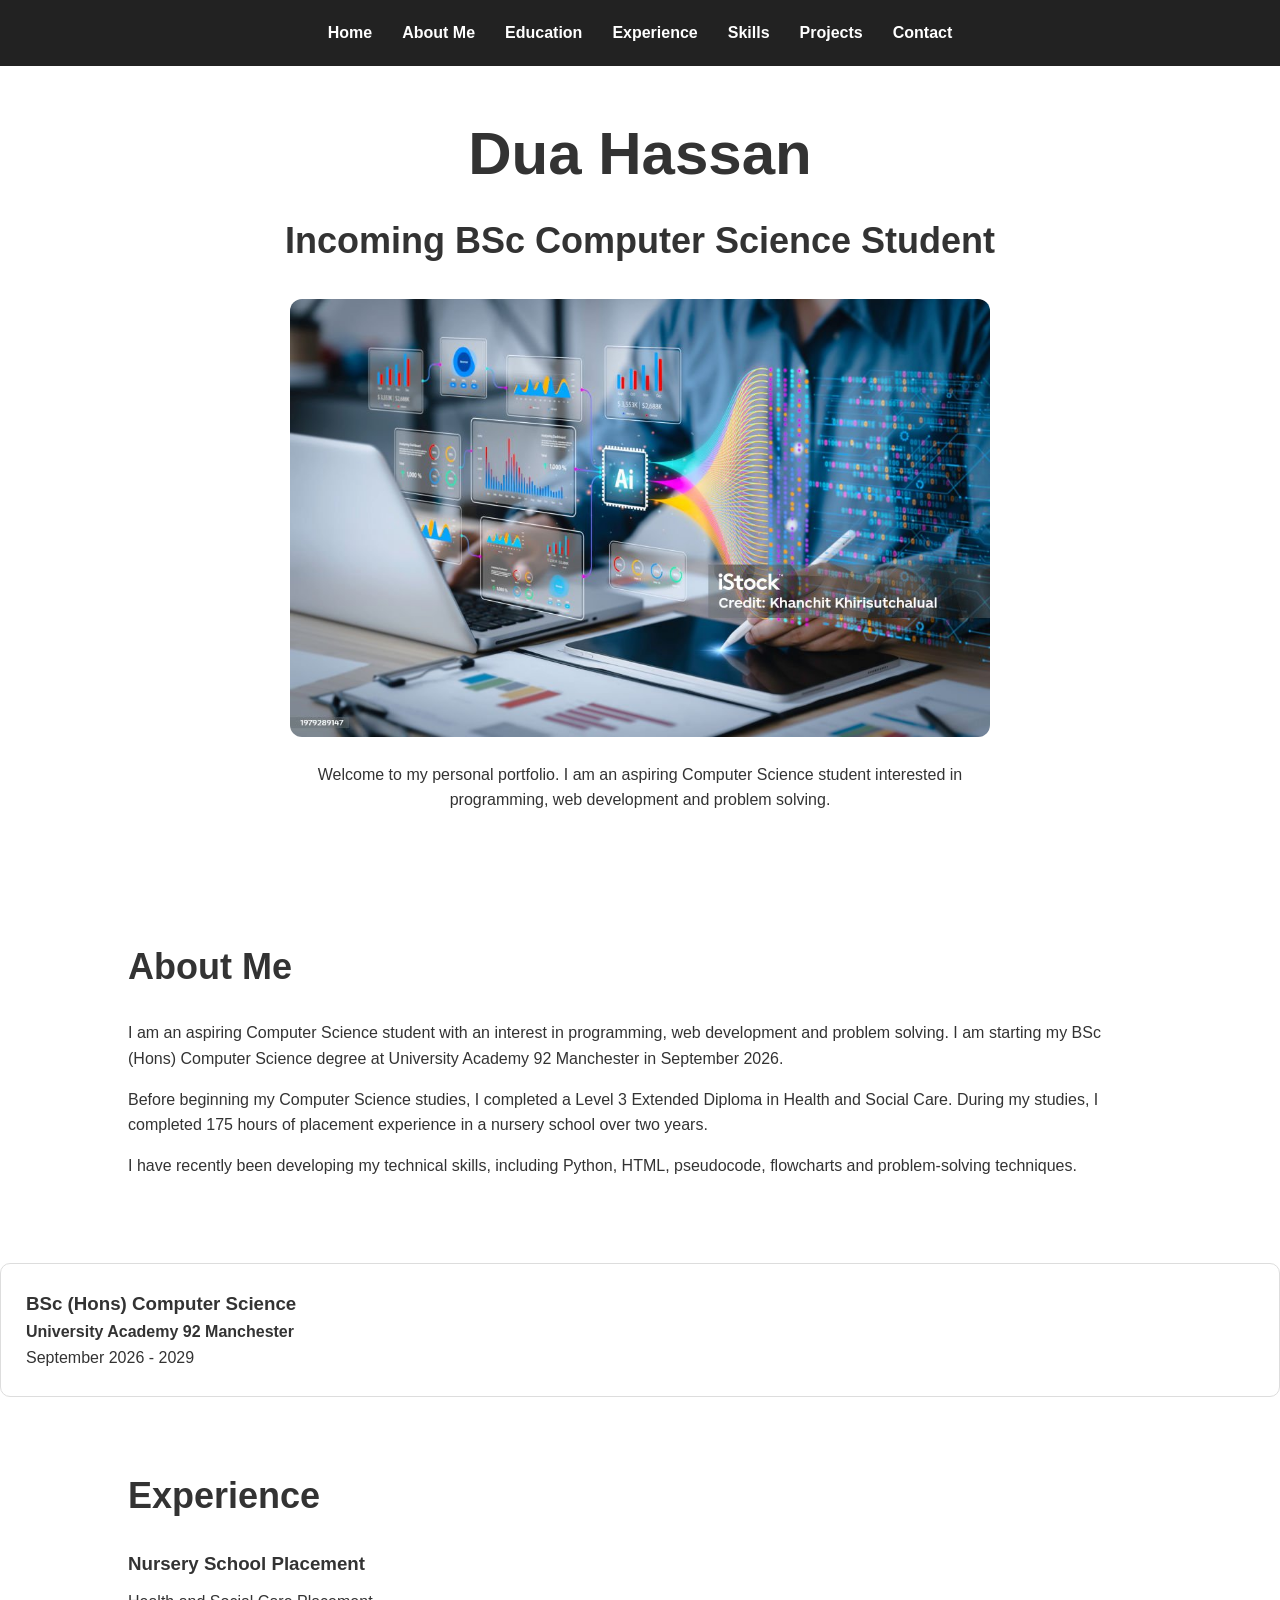
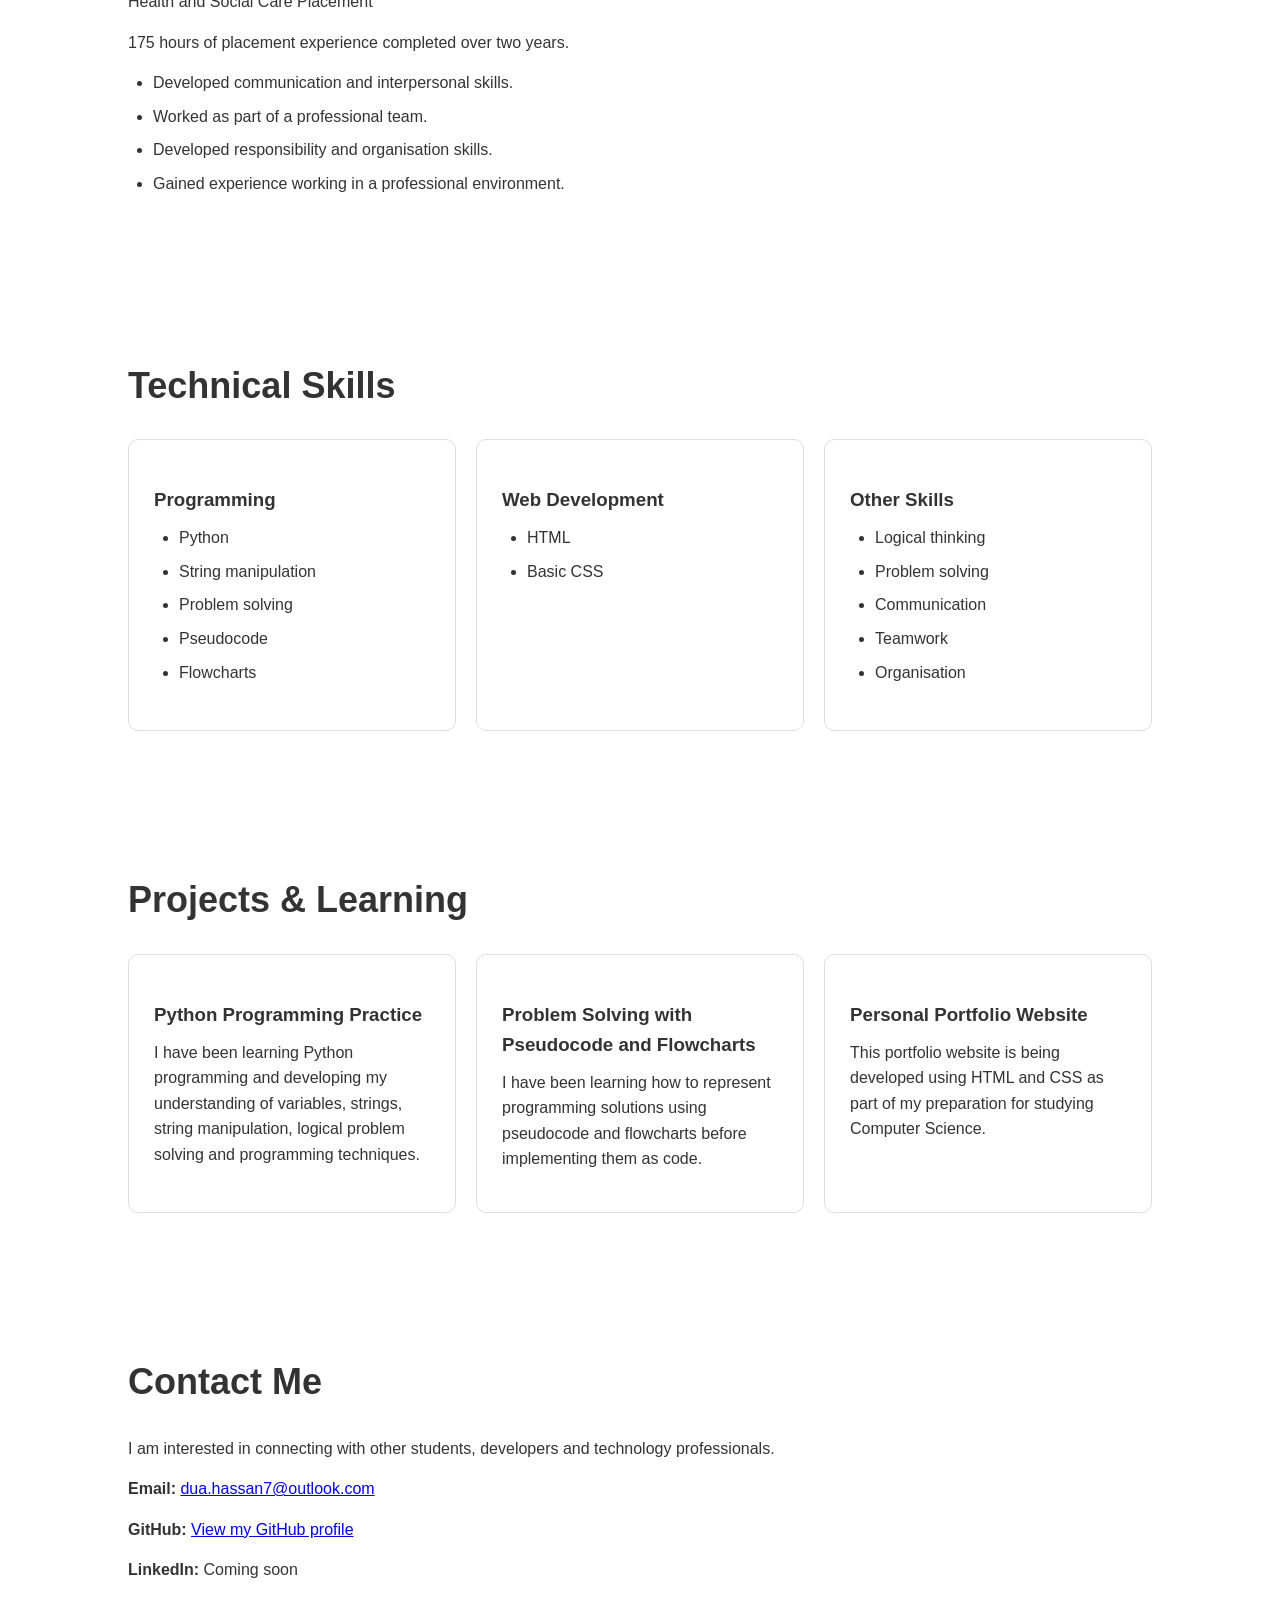
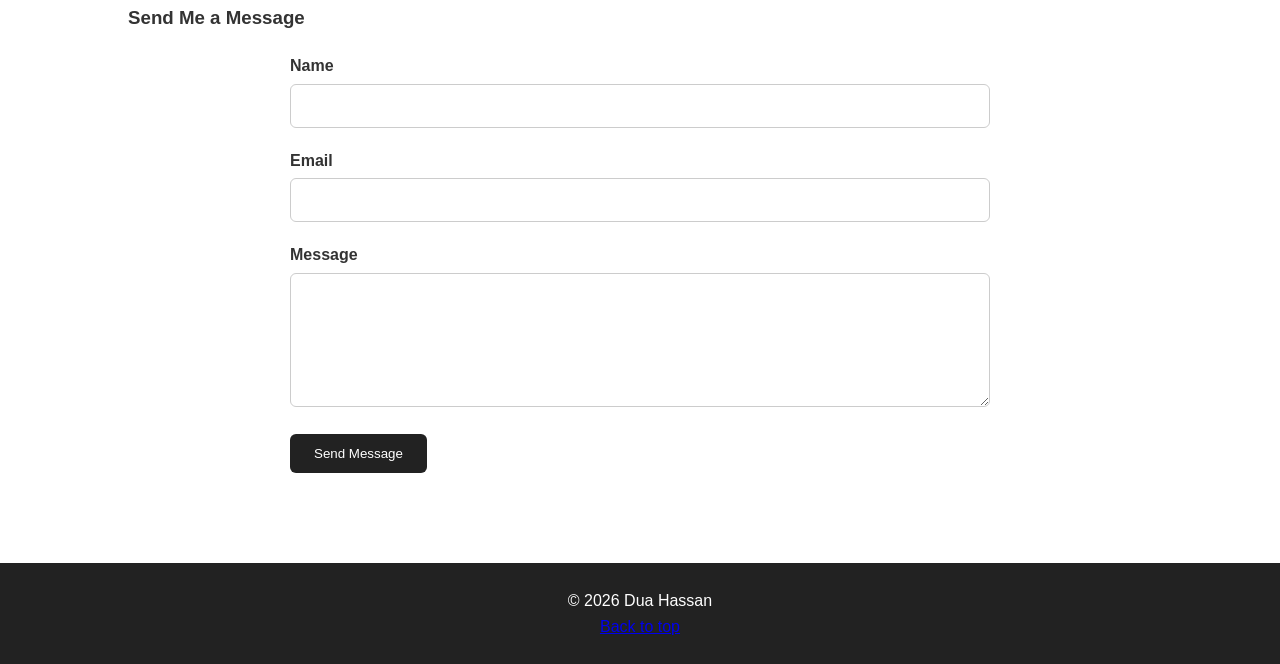
==== pages/index.html @ 4adf3e69 "Rename index.html to pages/index.html" ====
<!DOCTYPE html>
<html lang="en">

<head>

    <meta charset="UTF-8">

    <meta name="viewport" content="width=device-width, initial-scale=1.0">

    <title>My Portfolio</title>

    <link rel="stylesheet" href="../styles/style.css">
   
</head>



<body>
    <nav>

    <ul>

        <li><a href="index.html">Home</a></li>

        <li><a href="about.html">About Me</a></li>

        <li><a href="education.html">Education</a></li>

        <li><a href="experience.html">Experience</a></li>

        <li><a href="skills.html">Skills</a></li>

        <li><a href="project.html">Projects</a></li>

        <li><a href="contact.html">Contact</a></li>

    </ul>

</nav>
<section id="home">

    <h1>Dua Hassan</h1>

    <h2>Incoming BSc Computer Science Student</h2>

    <img src="../images/code.jpg" alt="Coding and technology" class="hero-image">
    <p>
        Welcome to my personal portfolio.
        I am an aspiring Computer Science student
        interested in programming, web development
        and problem solving.
    </p>

</section>
<section id="about">

    <h2>About Me</h2>

    <p>
        I am an aspiring Computer Science student with an interest
        in programming, web development and problem solving.
        I am starting my BSc (Hons) Computer Science degree at
        University Academy 92 Manchester in September 2026.
    </p>

    <p>
        Before beginning my Computer Science studies, I completed
        a Level 3 Extended Diploma in Health and Social Care.
        During my studies, I completed 175 hours of placement
        experience in a nursery school over two years.
    </p>

    <p>
        I have recently been developing my technical skills,
        including Python, HTML, pseudocode, flowcharts and
        problem-solving techniques.
    </p>

</section>
<article class="card">
    <h3>BSc (Hons) Computer Science</h3>
    <p><strong>University Academy 92 Manchester</strong></p>
    <p>September 2026 - 2029</p>
</article>
<section id="experience">

    <h2>Experience</h2>

    <h3>Nursery School Placement</h3>

    <p>
        Health and Social Care Placement
    </p>

    <p>
        175 hours of placement experience completed over two years.
    </p>

    <ul>

        <li>
            Developed communication and interpersonal skills.
        </li>

        <li>
            Worked as part of a professional team.
        </li>

        <li>
            Developed responsibility and organisation skills.
        </li>

        <li>
            Gained experience working in a professional environment.
        </li>

    </ul>

</section>
<section id="skills">

    <h2>Technical Skills</h2>

    <div class="skills-grid">

        <article class="card">
            <h3>Programming</h3>

            <ul class="content-list">
                <li>Python</li>
                <li>String manipulation</li>
                <li>Problem solving</li>
                <li>Pseudocode</li>
                <li>Flowcharts</li>
            </ul>
        </article>

        <article class="card">
            <h3>Web Development</h3>

            <ul class="content-list">
                <li>HTML</li>
                <li>Basic CSS</li>
            </ul>
        </article>

        <article class="card">
            <h3>Other Skills</h3>

            <ul class="content-list">
                <li>Logical thinking</li>
                <li>Problem solving</li>
                <li>Communication</li>
                <li>Teamwork</li>
                <li>Organisation</li>
            </ul>
        </article>

    </div>

</section>
<section id="projects">

    <h2>Projects & Learning</h2>

    <div class="projects-grid">

        <article class="card">
            <h3>Python Programming Practice</h3>

            <p>
                I have been learning Python programming and developing
                my understanding of variables, strings, string manipulation,
                logical problem solving and programming techniques.
            </p>
        </article>

        <article class="card">
            <h3>Problem Solving with Pseudocode and Flowcharts</h3>

            <p>
                I have been learning how to represent programming solutions
                using pseudocode and flowcharts before implementing them
                as code.
            </p>
        </article>

        <article class="card">
            <h3>Personal Portfolio Website</h3>

            <p>
                This portfolio website is being developed using HTML and CSS
                as part of my preparation for studying Computer Science.
            </p>
        </article>

    </div>

</section>
<section id="contact">

    <h2>Contact Me</h2>

    <p>
        I am interested in connecting with other students,
        developers and technology professionals.
    </p>

    <div class="contact-details">

        <p>
            <strong>Email:</strong>
            <a href="mailto:dua.hassan7@outlook.com">
                dua.hassan7@outlook.com
            </a>
        </p>

        <p>
            <strong>GitHub:</strong>
            <a href="https://github.com/duacodes629" target="_blank">
                View my GitHub profile
            </a>
        </p>

        <p>
            <strong>LinkedIn:</strong>
            Coming soon
        </p>

    </div>

    <h3>Send Me a Message</h3>

    <form action="mailto:dua.hassan7@outlook.com" method="post" enctype="text/plain">

        <label for="name">Name</label>
        <input type="text" id="name" name="name" required>

        <label for="email">Email</label>
        <input type="email" id="email" name="email" required>

        <label for="message">Message</label>
        <textarea id="message" name="message" rows="6" required></textarea>

        <button type="submit">Send Message</button>

    </form>

</section>
<footer>

    <p>
        &copy; 2026 Dua Hassan
    </p>

    <p>
        <a href="#home">Back to top</a>
    </p>

</footer>

</body>

</html>
---- styles/style.css ----
* {
  box-sizing: border-box;
  margin: 0;
  padding: 0;
}

html {
  scroll-behavior: smooth;
}

body {
  font-family: Arial, sans-serif;
  line-height: 1.6;
  color: #333;
}
nav {
    background-color: #222;
    padding: 15px;
    position: sticky;
    top: 0;
    z-index: 1000;
}

nav ul {
  list-style-type: none;
  display: flex;
  justify-content: center;
  flex-wrap: wrap;
}

nav li {
  margin: 5px 15px;
}

nav a {
  color: white;
  text-decoration: none;
  font-weight: bold;
}

nav a:hover {
    background-color: #444;
    text-decoration: underline;
}

#home {
  min-height: 80vh;

  display: flex;
  flex-direction: column;

  justify-content: center;
  align-items: center;

  text-align: center;

  padding: 40px 20px;
}

#home h1 {
  font-size: 60px;
  margin-bottom: 10px;
}

#home h2 {
  margin-bottom: 20px;
}

#home p {
  max-width: 650px;
}
section {
  padding: 70px 10%;
}

section h2 {
  font-size: 36px;
  margin-bottom: 25px;
}

section h3 {
  margin-top: 20px;
  margin-bottom: 10px;
}

section p {
  margin-bottom: 15px;
}
section ul {
  margin-left: 25px;
  margin-bottom: 20px;
}

section li {
  margin-bottom: 8px;
}

footer {
  text-align: center;
  padding: 25px;
  background-color: #222;
  color: white;
}
@media screen and (max-width: 600px) {
  nav ul {
    flex-direction: column;
    align-items: center;
  
  }

  nav li {
    margin: 6px;
  }

  #home h1 {
    font-size: 36px;
  }

  section {
    padding: 50px 20px;
  }
      .skills-grid,
    .projects-grid {
        grid-template-columns: 1fr;
    }

    .hero-image {
        max-width: 100%;
    }
}
.skills-grid {
    display: grid;
    grid-template-columns: repeat(3, 1fr);
    gap: 20px;
}

.card {
    padding: 25px;
    border: 1px solid #ddd;
    border-radius: 10px;
    background-color: #ffffff;
}

.content-list {
    margin-left: 25px;
}

.content-list li {
    margin-bottom: 8px;
}
.projects-grid {
    display: grid;
    grid-template-columns: repeat(3, 1fr);
    gap: 20px;
}
.hero-image {
    display: block;
    width: 100%;
    max-width: 700px;
    height: auto;
    border-radius: 12px;
    margin: 10px auto 25px;
}
form {
    max-width: 700px;
    margin: 20px auto;
}

form label {
    display: block;
    margin-bottom: 5px;
    font-weight: bold;
}

form input,
form textarea {
    width: 100%;
    padding: 12px;
    margin-bottom: 20px;
    border: 1px solid #ccc;
    border-radius: 6px;
    font-family: Arial, sans-serif;
    font-size: 16px;
}

form textarea {
    resize: vertical;
}

form button {
    padding: 12px 24px;
    background-color: #222;
    color: white;
    border: none;
    border-radius: 6px;
    cursor: pointer;
}

form button:hover {
    background-color: #444;
}
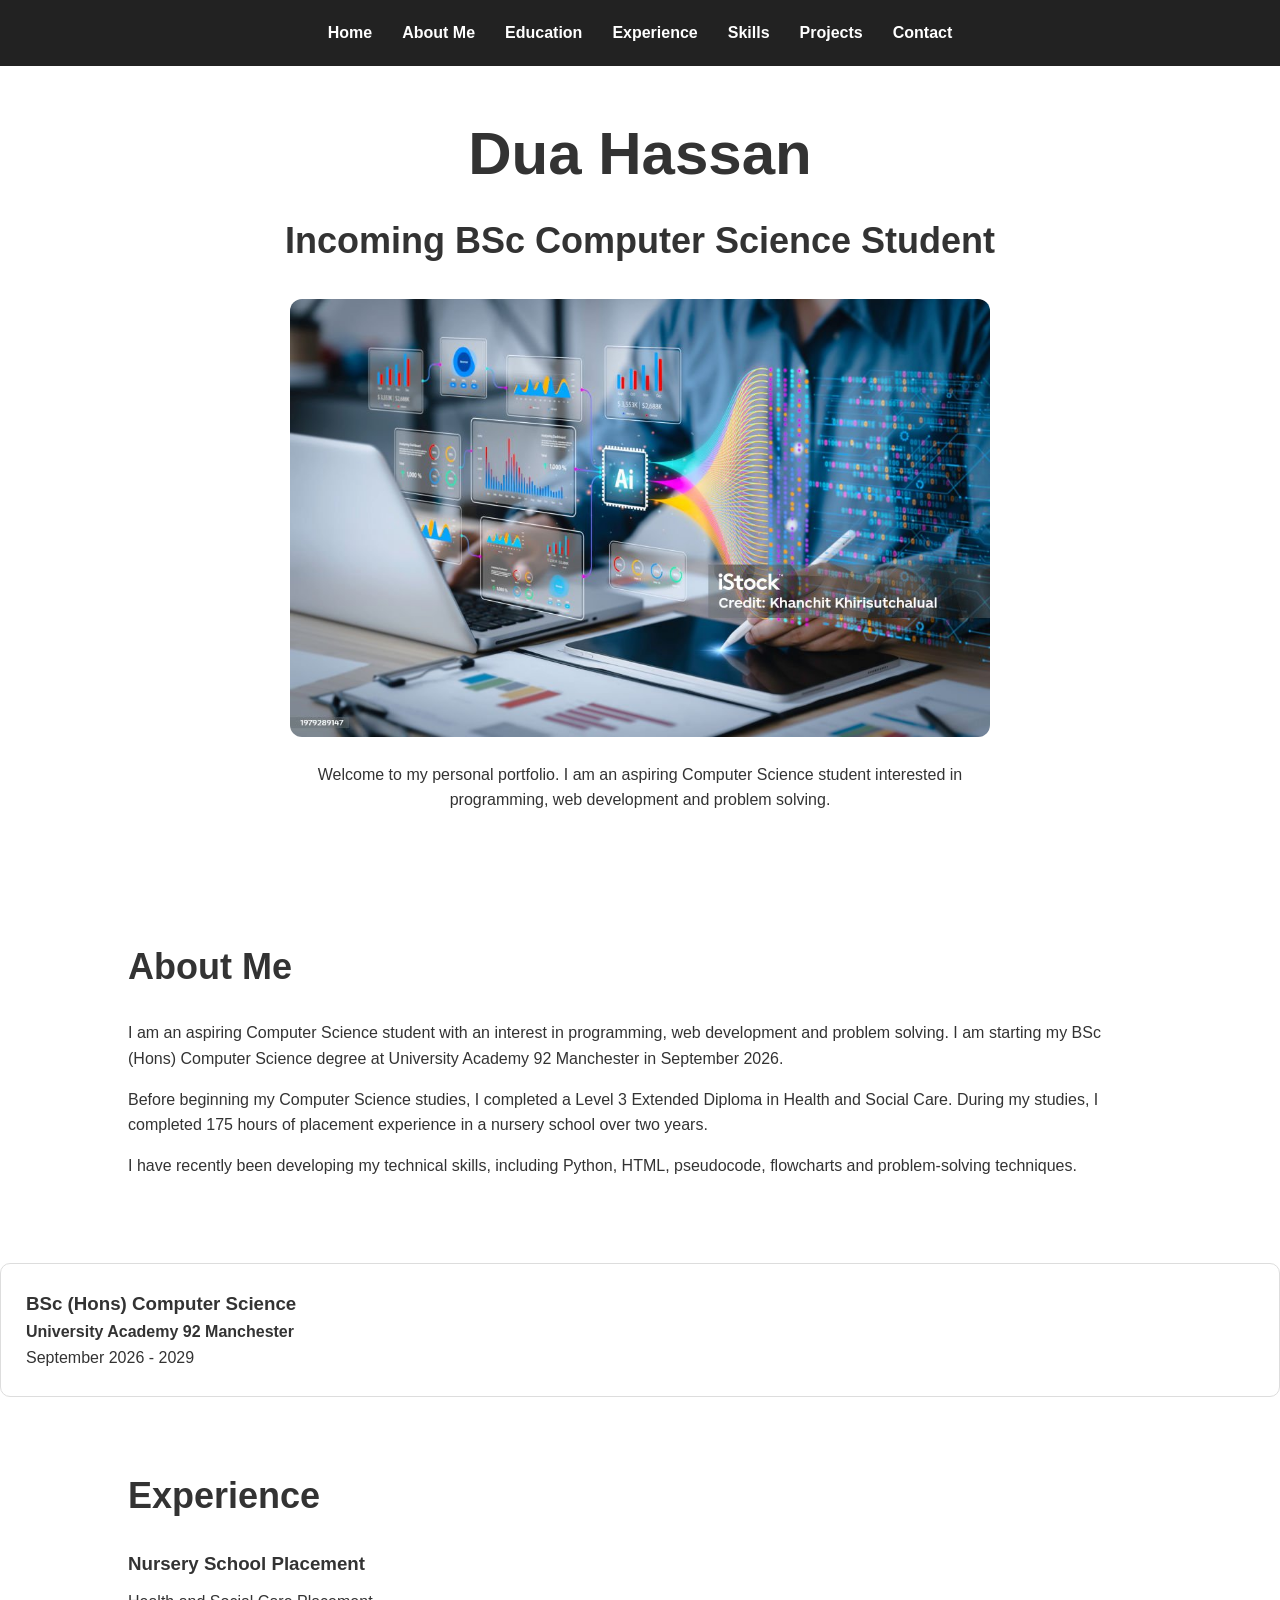
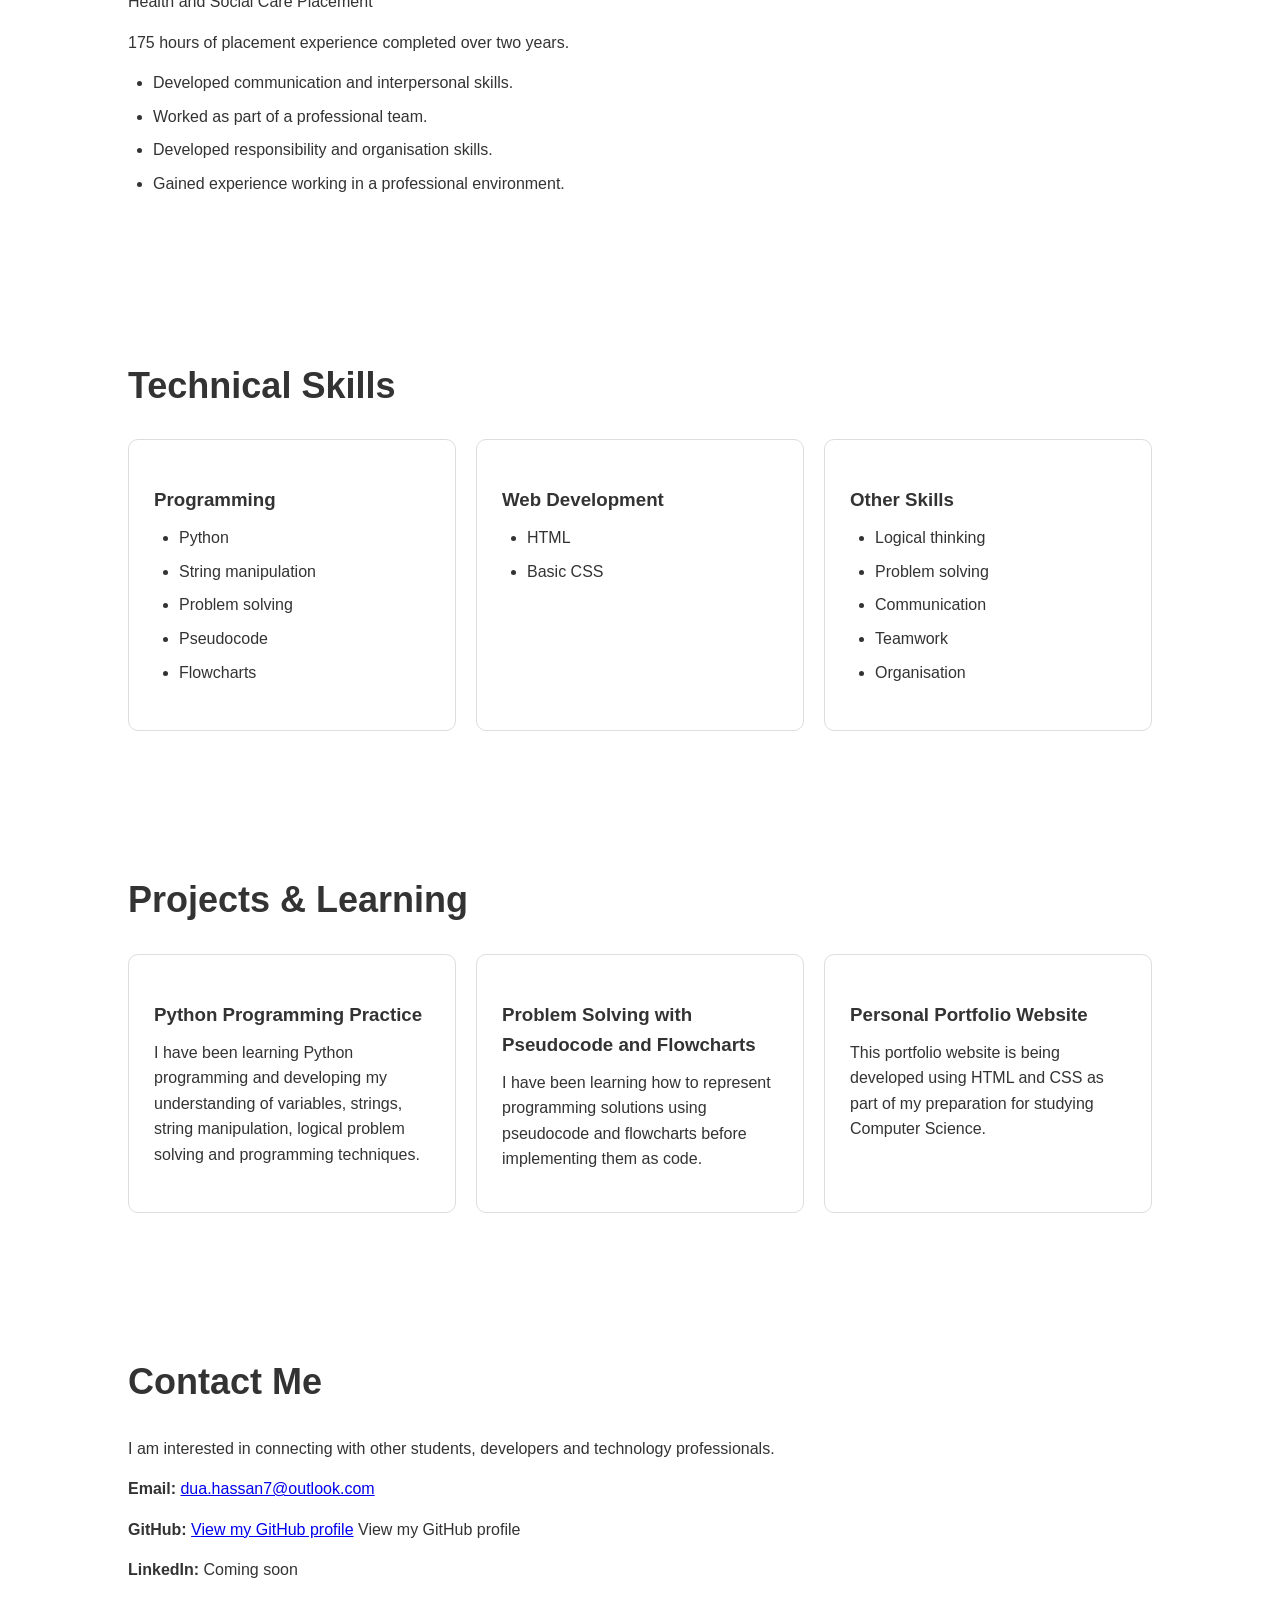
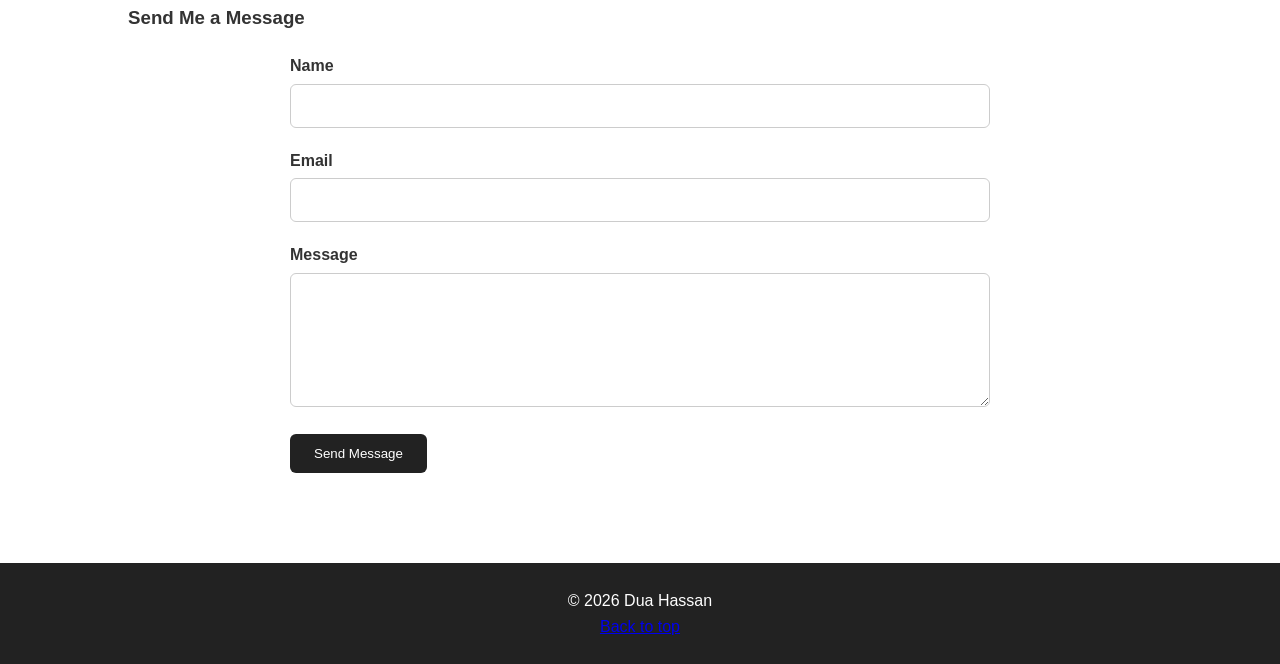
==== commit 81ad6099: "Update index.html" ====
--- a/pages/index.html
+++ b/pages/index.html
@@ -217,7 +217,7 @@
 
         <p>
             <strong>GitHub:</strong>
-            <a href="https://github.com/duacodes629" target="_blank">
+            <a href="https://github.com/duacodes629" target="_blank">View my GitHub profile</a>
                 View my GitHub profile
             </a>
         </p>
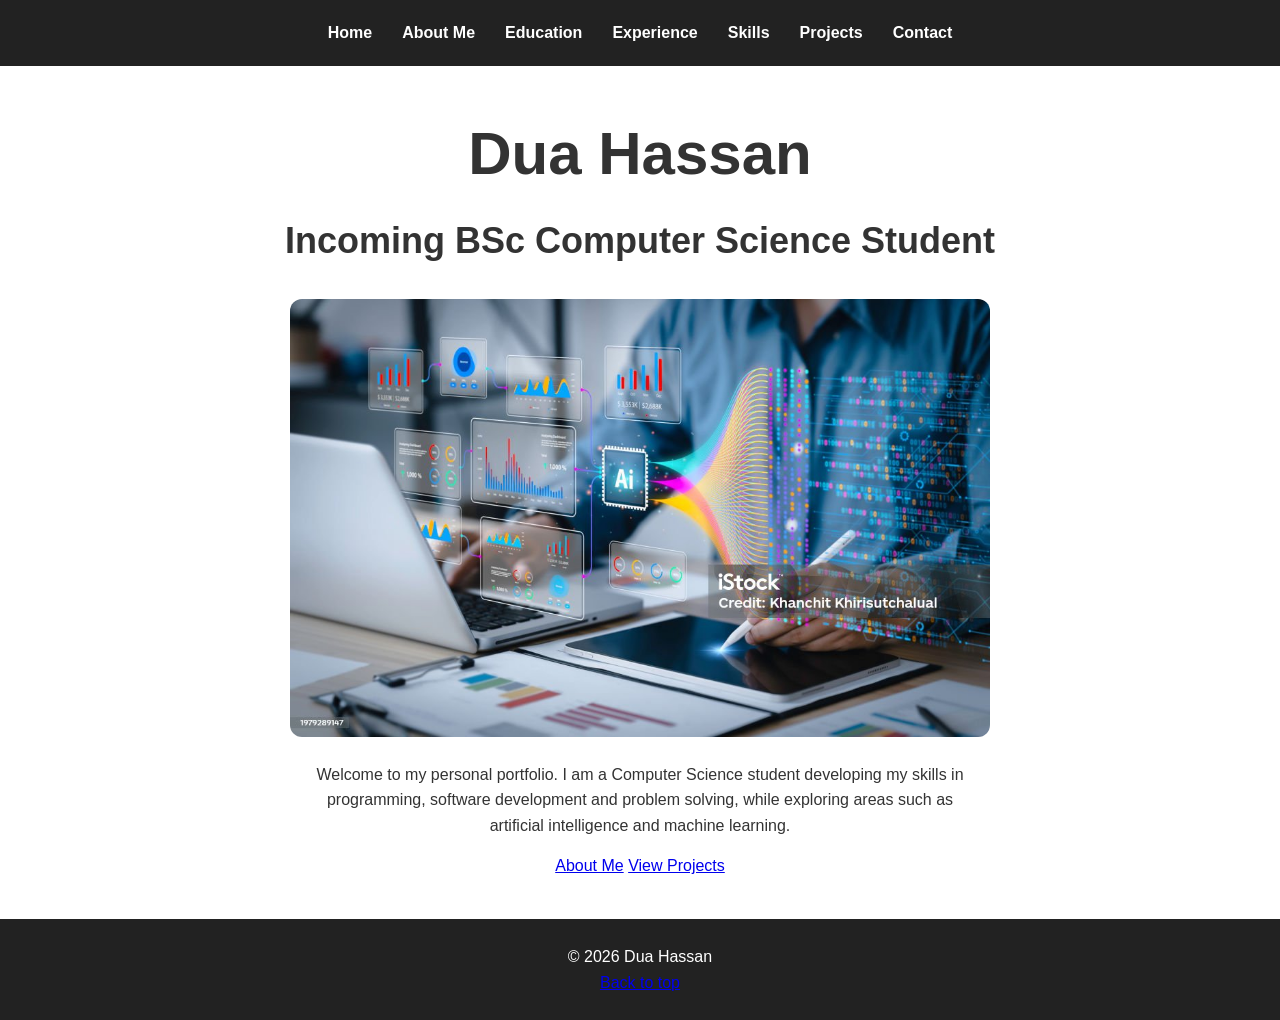
==== commit ca5d3c18: "Revise portfolio content and update title Updated the title and content of the portfolio page to ref" ====
--- a/pages/index.html
+++ b/pages/index.html
@@ -7,7 +7,7 @@
 
     <meta name="viewport" content="width=device-width, initial-scale=1.0">
 
-    <title>My Portfolio</title>
+    <title>Home | Dua Hassan</title>
 
     <link rel="stylesheet" href="../styles/style.css">
    
@@ -45,208 +45,23 @@
 
     <img src="../images/code.jpg" alt="Coding and technology" class="hero-image">
     <p>
-        Welcome to my personal portfolio.
-        I am an aspiring Computer Science student
-        interested in programming, web development
-        and problem solving.
-    </p>
+        
+    Welcome to my personal portfolio. I am a Computer Science student
+    developing my skills in programming, software development and
+    problem solving, while exploring areas such as artificial
+    intelligence and machine learning.
+</p>
+
+<div class="home-buttons">
+
+    <a href="about.html">About Me</a>
+
+    <a href="project.html">View Projects</a>
+
+</div>
 
 </section>
-<section id="about">
 
-    <h2>About Me</h2>
-
-    <p>
-        I am an aspiring Computer Science student with an interest
-        in programming, web development and problem solving.
-        I am starting my BSc (Hons) Computer Science degree at
-        University Academy 92 Manchester in September 2026.
-    </p>
-
-    <p>
-        Before beginning my Computer Science studies, I completed
-        a Level 3 Extended Diploma in Health and Social Care.
-        During my studies, I completed 175 hours of placement
-        experience in a nursery school over two years.
-    </p>
-
-    <p>
-        I have recently been developing my technical skills,
-        including Python, HTML, pseudocode, flowcharts and
-        problem-solving techniques.
-    </p>
-
-</section>
-<article class="card">
-    <h3>BSc (Hons) Computer Science</h3>
-    <p><strong>University Academy 92 Manchester</strong></p>
-    <p>September 2026 - 2029</p>
-</article>
-<section id="experience">
-
-    <h2>Experience</h2>
-
-    <h3>Nursery School Placement</h3>
-
-    <p>
-        Health and Social Care Placement
-    </p>
-
-    <p>
-        175 hours of placement experience completed over two years.
-    </p>
-
-    <ul>
-
-        <li>
-            Developed communication and interpersonal skills.
-        </li>
-
-        <li>
-            Worked as part of a professional team.
-        </li>
-
-        <li>
-            Developed responsibility and organisation skills.
-        </li>
-
-        <li>
-            Gained experience working in a professional environment.
-        </li>
-
-    </ul>
-
-</section>
-<section id="skills">
-
-    <h2>Technical Skills</h2>
-
-    <div class="skills-grid">
-
-        <article class="card">
-            <h3>Programming</h3>
-
-            <ul class="content-list">
-                <li>Python</li>
-                <li>String manipulation</li>
-                <li>Problem solving</li>
-                <li>Pseudocode</li>
-                <li>Flowcharts</li>
-            </ul>
-        </article>
-
-        <article class="card">
-            <h3>Web Development</h3>
-
-            <ul class="content-list">
-                <li>HTML</li>
-                <li>Basic CSS</li>
-            </ul>
-        </article>
-
-        <article class="card">
-            <h3>Other Skills</h3>
-
-            <ul class="content-list">
-                <li>Logical thinking</li>
-                <li>Problem solving</li>
-                <li>Communication</li>
-                <li>Teamwork</li>
-                <li>Organisation</li>
-            </ul>
-        </article>
-
-    </div>
-
-</section>
-<section id="projects">
-
-    <h2>Projects & Learning</h2>
-
-    <div class="projects-grid">
-
-        <article class="card">
-            <h3>Python Programming Practice</h3>
-
-            <p>
-                I have been learning Python programming and developing
-                my understanding of variables, strings, string manipulation,
-                logical problem solving and programming techniques.
-            </p>
-        </article>
-
-        <article class="card">
-            <h3>Problem Solving with Pseudocode and Flowcharts</h3>
-
-            <p>
-                I have been learning how to represent programming solutions
-                using pseudocode and flowcharts before implementing them
-                as code.
-            </p>
-        </article>
-
-        <article class="card">
-            <h3>Personal Portfolio Website</h3>
-
-            <p>
-                This portfolio website is being developed using HTML and CSS
-                as part of my preparation for studying Computer Science.
-            </p>
-        </article>
-
-    </div>
-
-</section>
-<section id="contact">
-
-    <h2>Contact Me</h2>
-
-    <p>
-        I am interested in connecting with other students,
-        developers and technology professionals.
-    </p>
-
-    <div class="contact-details">
-
-        <p>
-            <strong>Email:</strong>
-            <a href="mailto:dua.hassan7@outlook.com">
-                dua.hassan7@outlook.com
-            </a>
-        </p>
-
-        <p>
-            <strong>GitHub:</strong>
-            <a href="https://github.com/duacodes629" target="_blank">View my GitHub profile</a>
-                View my GitHub profile
-            </a>
-        </p>
-
-        <p>
-            <strong>LinkedIn:</strong>
-            Coming soon
-        </p>
-
-    </div>
-
-    <h3>Send Me a Message</h3>
-
-    <form action="mailto:dua.hassan7@outlook.com" method="post" enctype="text/plain">
-
-        <label for="name">Name</label>
-        <input type="text" id="name" name="name" required>
-
-        <label for="email">Email</label>
-        <input type="email" id="email" name="email" required>
-
-        <label for="message">Message</label>
-        <textarea id="message" name="message" rows="6" required></textarea>
-
-        <button type="submit">Send Message</button>
-
-    </form>
-
-</section>
 <footer>
 
     <p>
@@ -262,3 +77,13 @@
 </body>
 
 </html>
+        
+
+
+           
+           
+
+        
+            
+        
+
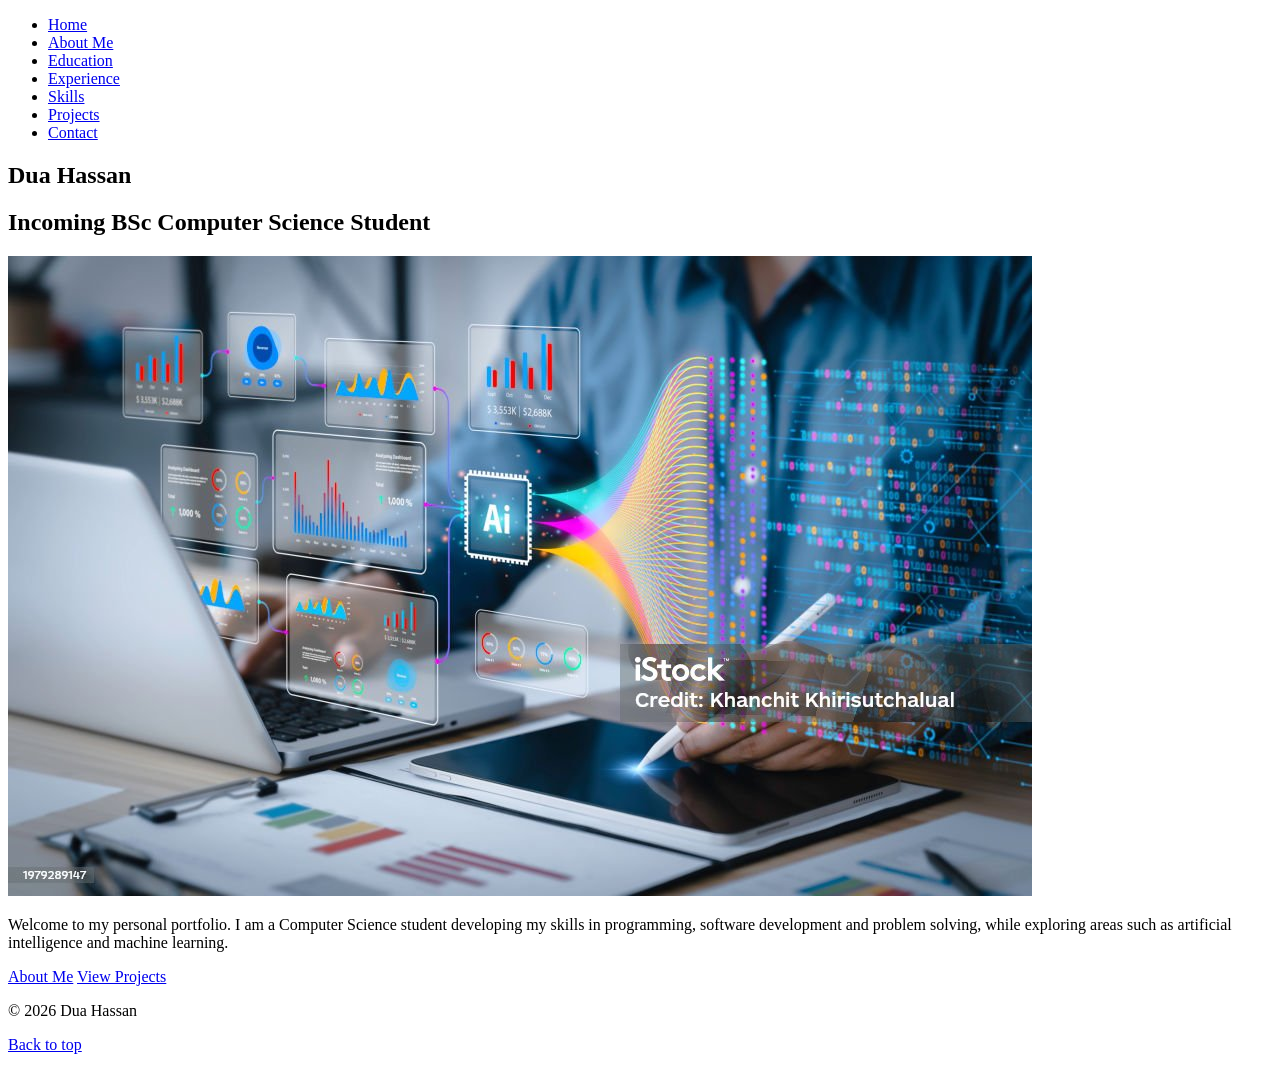
==== commit 21be8896: "Fix stylesheet link path in index.html" ====
--- a/pages/index.html
+++ b/pages/index.html
@@ -9,7 +9,7 @@
 
     <title>Home | Dua Hassan</title>
 
-    <link rel="stylesheet" href="../styles/style.css">
+    <link rel="stylesheet" href="styles/style.css">
    
 </head>
 
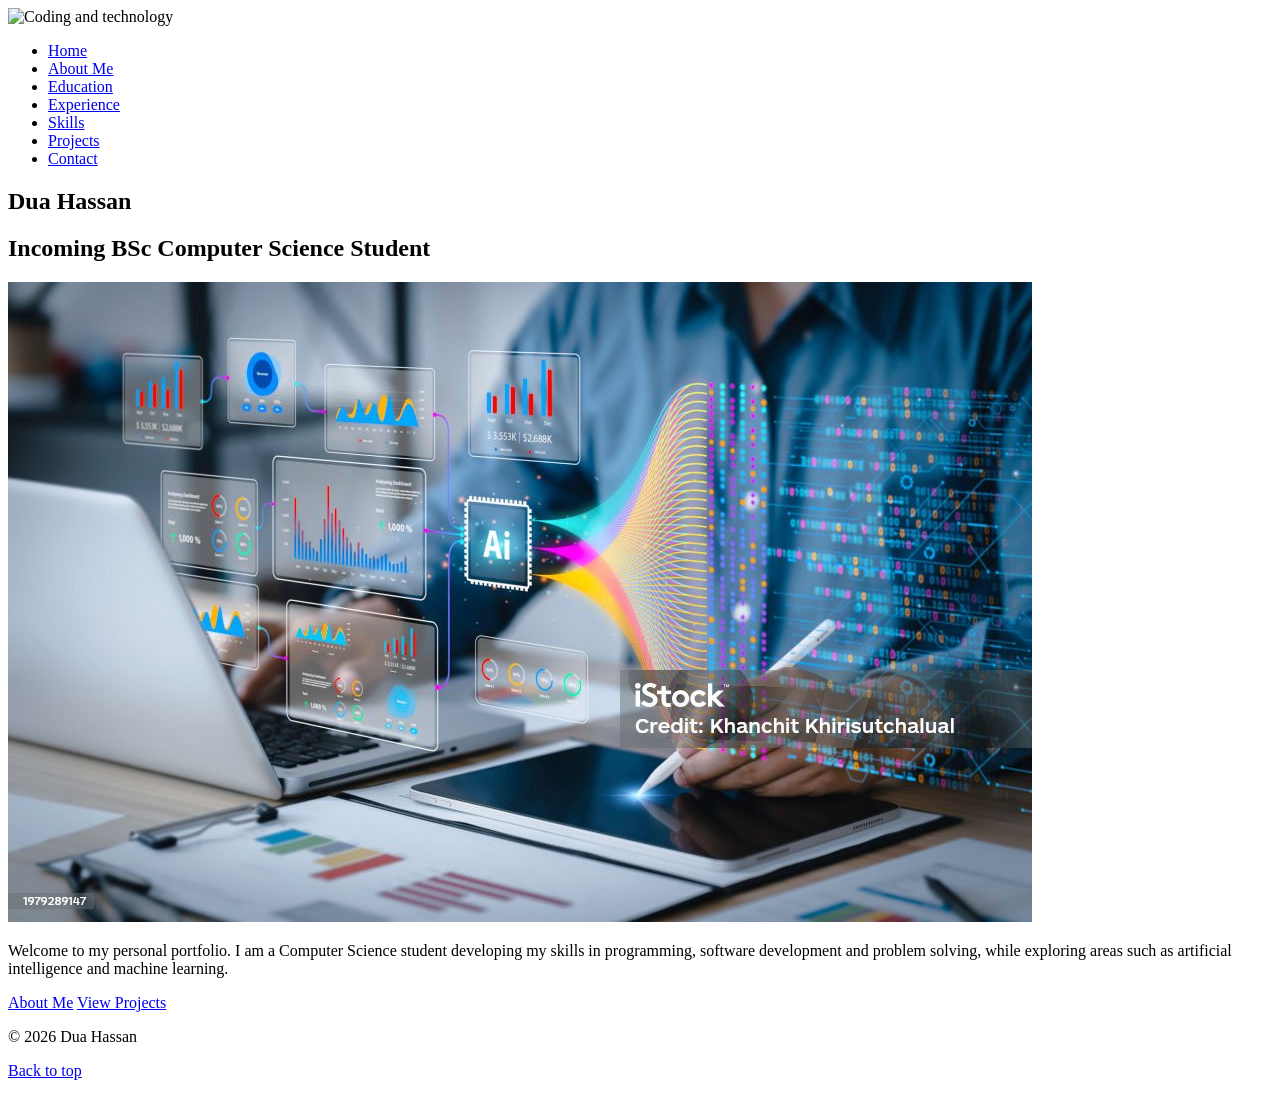
==== commit ca70d18f: "Add hero image to index.html" ====
--- a/pages/index.html
+++ b/pages/index.html
@@ -10,6 +10,8 @@
     <title>Home | Dua Hassan</title>
 
     <link rel="stylesheet" href="styles/style.css">
+
+    <img src="images/code.jpg" alt="Coding and technology" class="hero-image">
    
 </head>
 
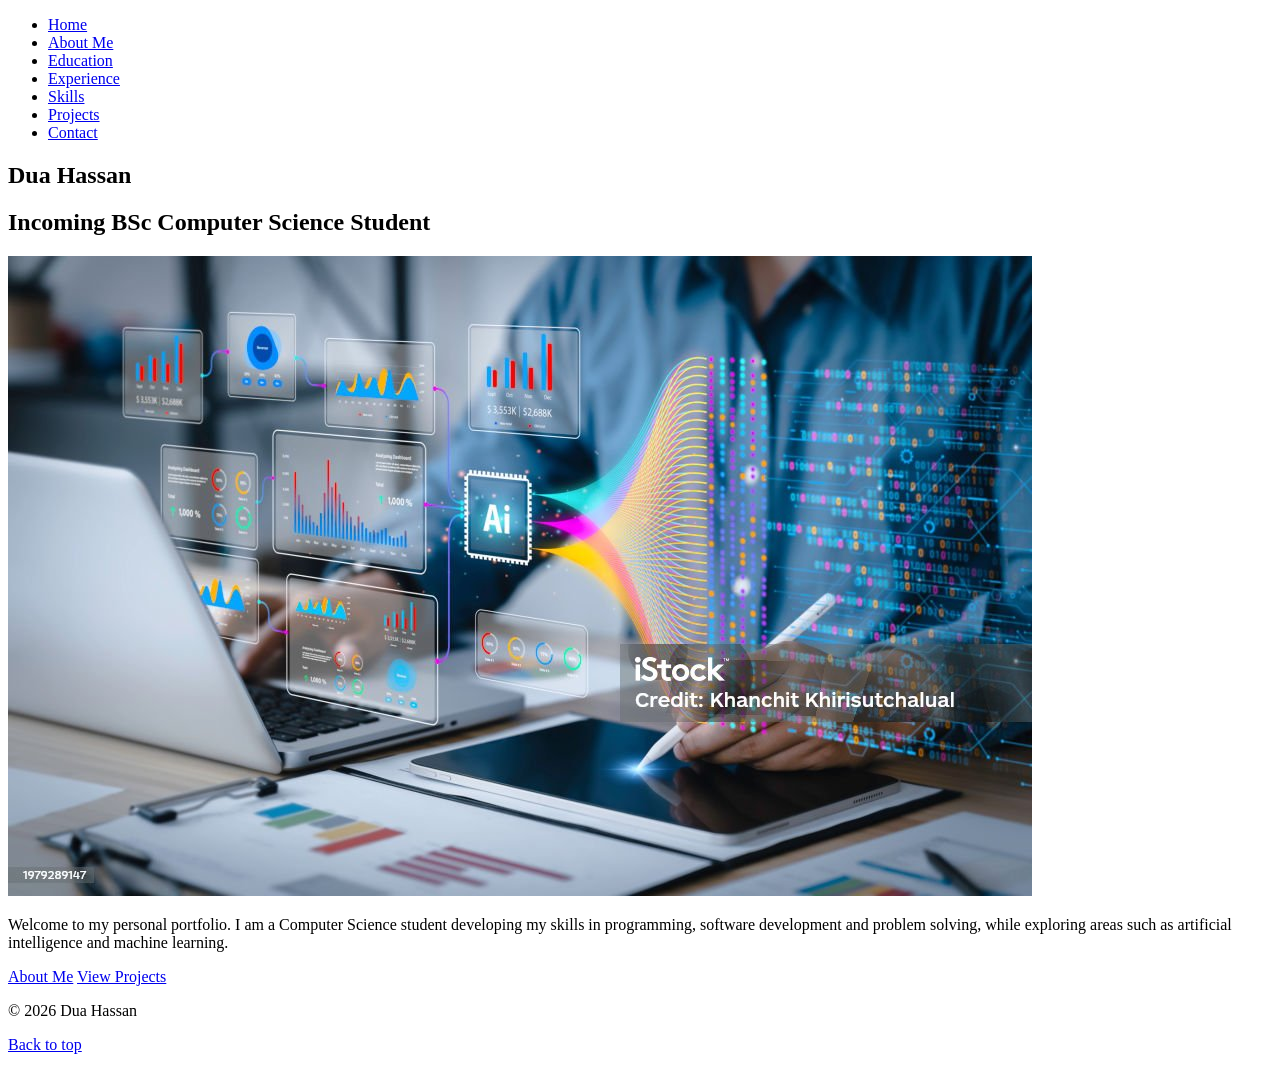
==== commit 53795311: "Update index.html" ====
--- a/pages/index.html
+++ b/pages/index.html
@@ -11,7 +11,7 @@
 
     <link rel="stylesheet" href="styles/style.css">
 
-    <img src="images/code.jpg" alt="Coding and technology" class="hero-image">
+    
    
 </head>
 
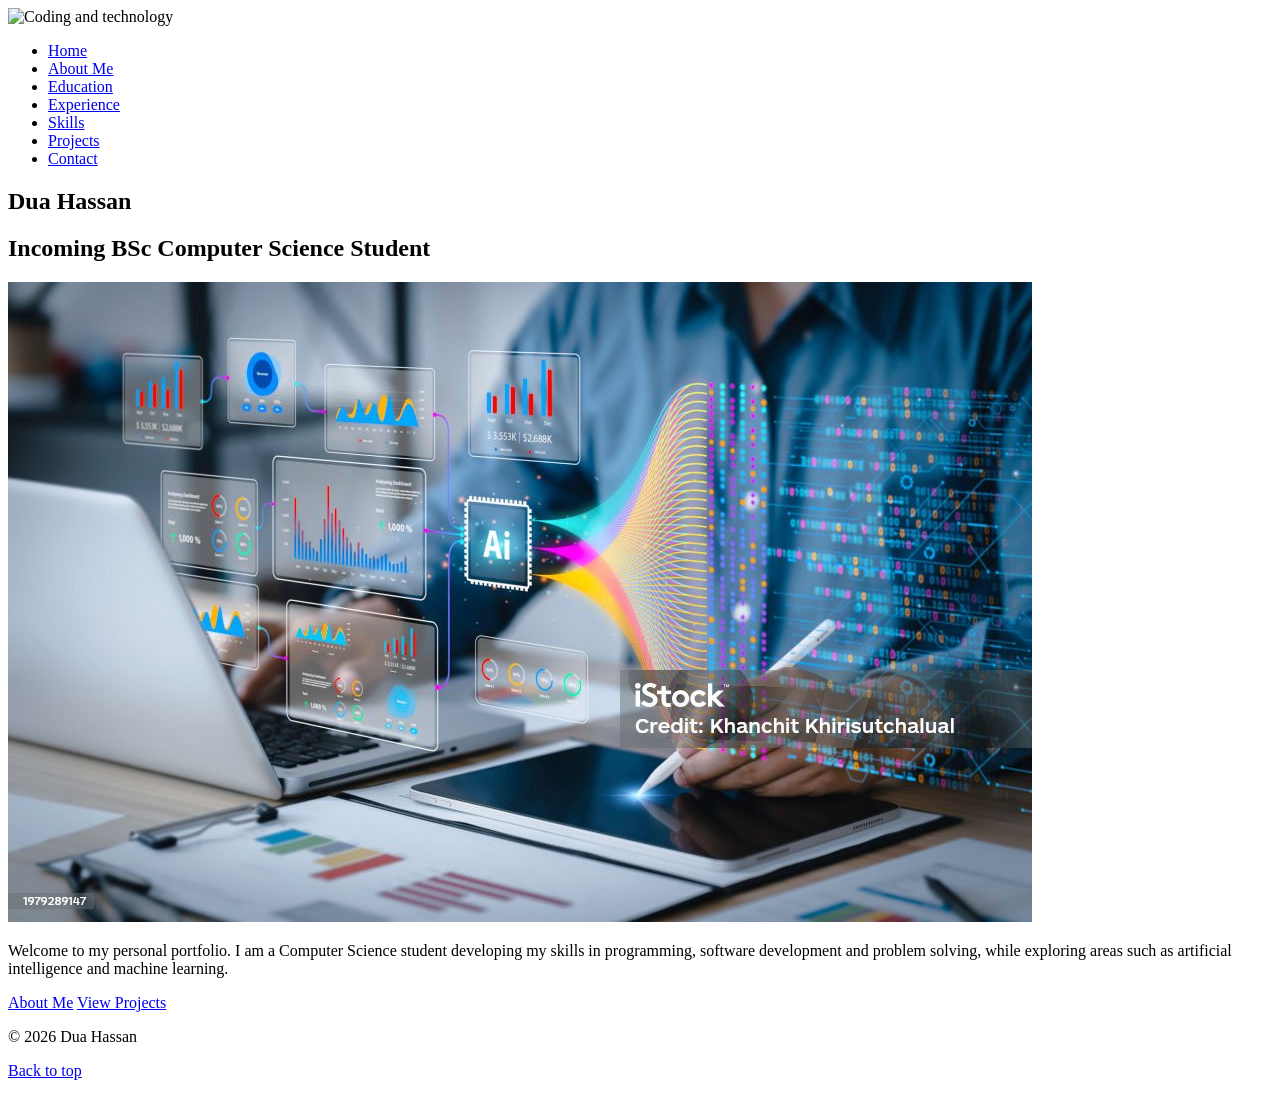
==== commit e79e03de: "Update index.html" ====
--- a/pages/index.html
+++ b/pages/index.html
@@ -11,8 +11,9 @@
 
     <link rel="stylesheet" href="styles/style.css">
 
+    <img src="images/code.jpg" alt="Coding and technology" class="hero-image">
+
     
-   
 </head>
 
 
